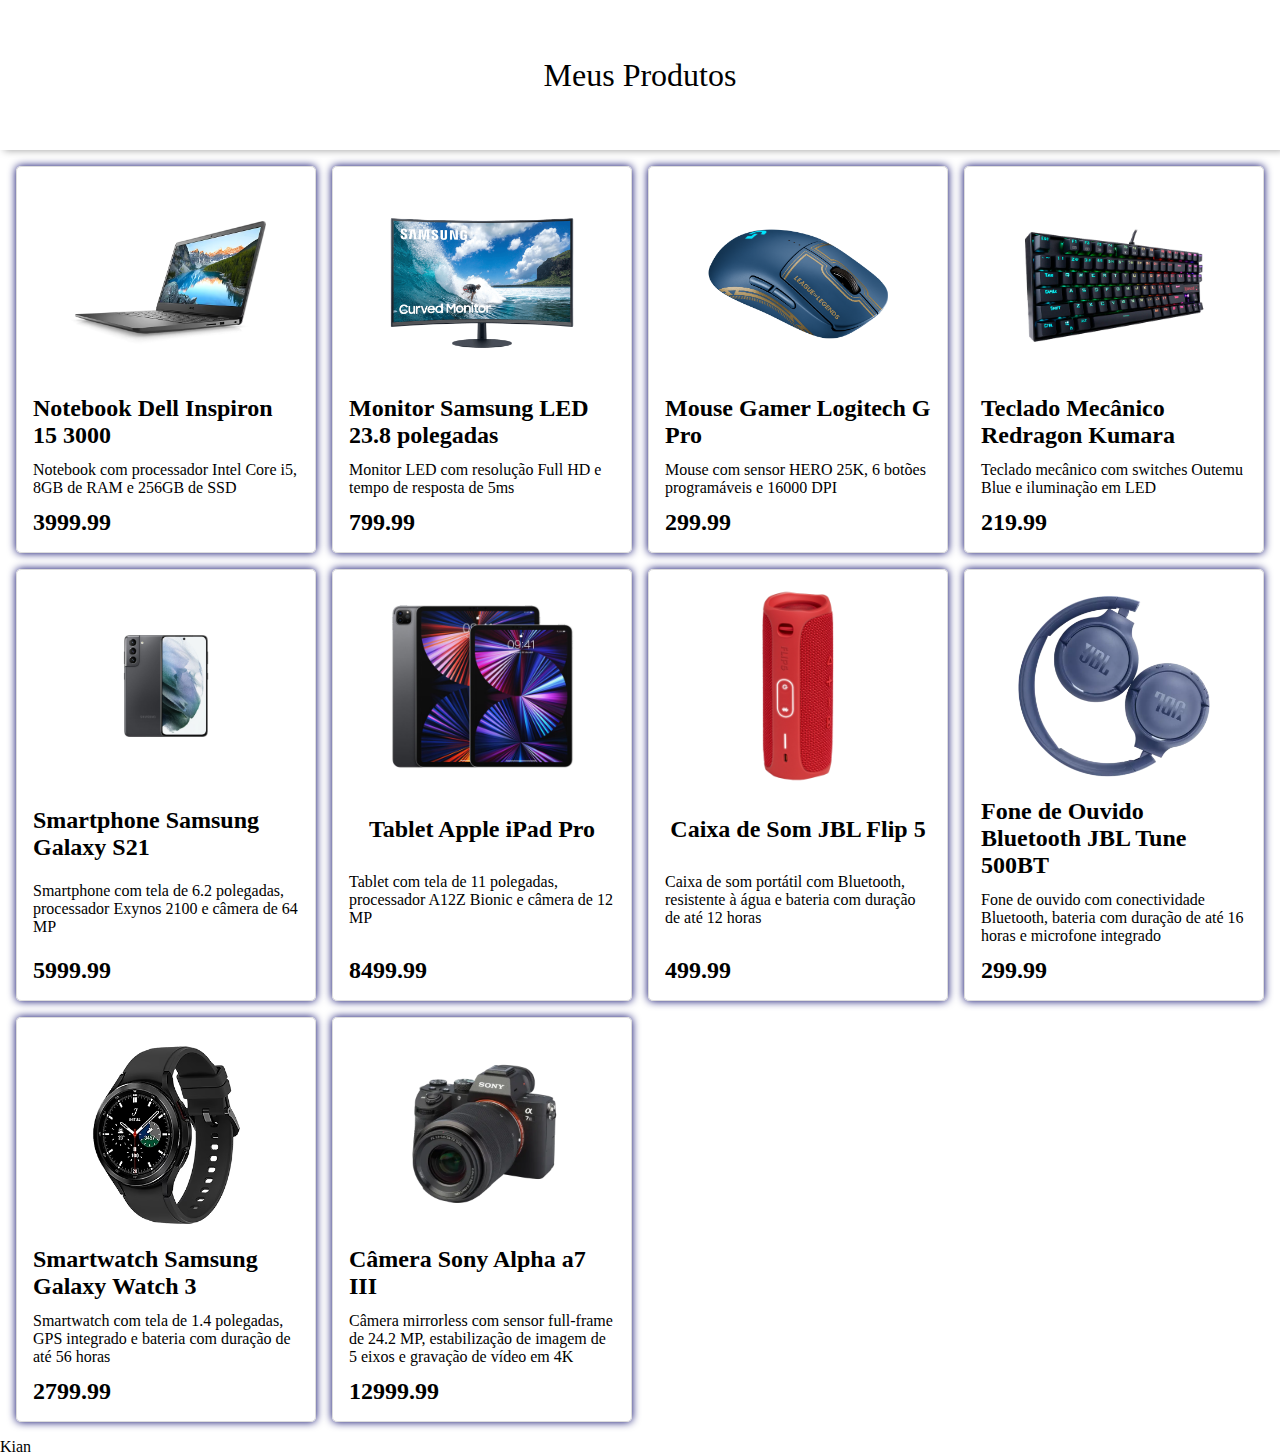
==== Aula 04/index.html @ d7fb3ac5 "Consumo API - 17-03-2023" ====
<!DOCTYPE html>
<html lang="en">

<head>
    <meta charset="UTF-8">
    <meta http-equiv="X-UA-Compatible" content="IE=edge">
    <meta name="viewport" content="width=device-width, initial-scale=1.0">
    <link rel="stylesheet" href="./style/style.css">
    <script src="./javascript/index.js" defer type="module"></script>
    
    <title>Produtos</title>
</head>

<body>

    <header>
        Meus Produtos
    </header>

    <main>
        <div class="container" id="container">
            
        </div>
    </main>

    <footer>
        <p class="footer__text">
            Kian
        </p>
    </footer>

</body>

</html>
---- Aula 04/style/style.css ----
* {
    margin: 0;
    padding: 0;
    box-sizing: border-box;
}

header {
    display: grid;
    place-content: center;
    height: 150px;
    box-shadow: 4px 0 8px #0006;
    font-size: 2rem;
}

.container {
    display: grid;
    padding: 16px;
    grid-template-columns: repeat(auto-fit, minmax(300px, 1fr));
    gap: 16px;
}

.card {
    display: flex;
    flex-direction: column;
    justify-content: space-between;
    align-items: center;
    gap: 12px;
    border: 1px solid #ddd;
    border-radius: 5px;
    box-shadow: 0px 0 8px #006;
    padding: 16px;
    cursor: pointer;
}

.card:hover {
    box-shadow: 0px 0px 8px #00F6;
}

.card__image {
    width: 200px;
    height: 200px;
    object-fit: contain;
}

.card__title {
    font-size: 1.5rem;
}

.card__description {
    font-size: 1rem;
    
}

.card__price {
    font-size: 1.5rem;
    font-weight: 900;
    width: 100%;
}
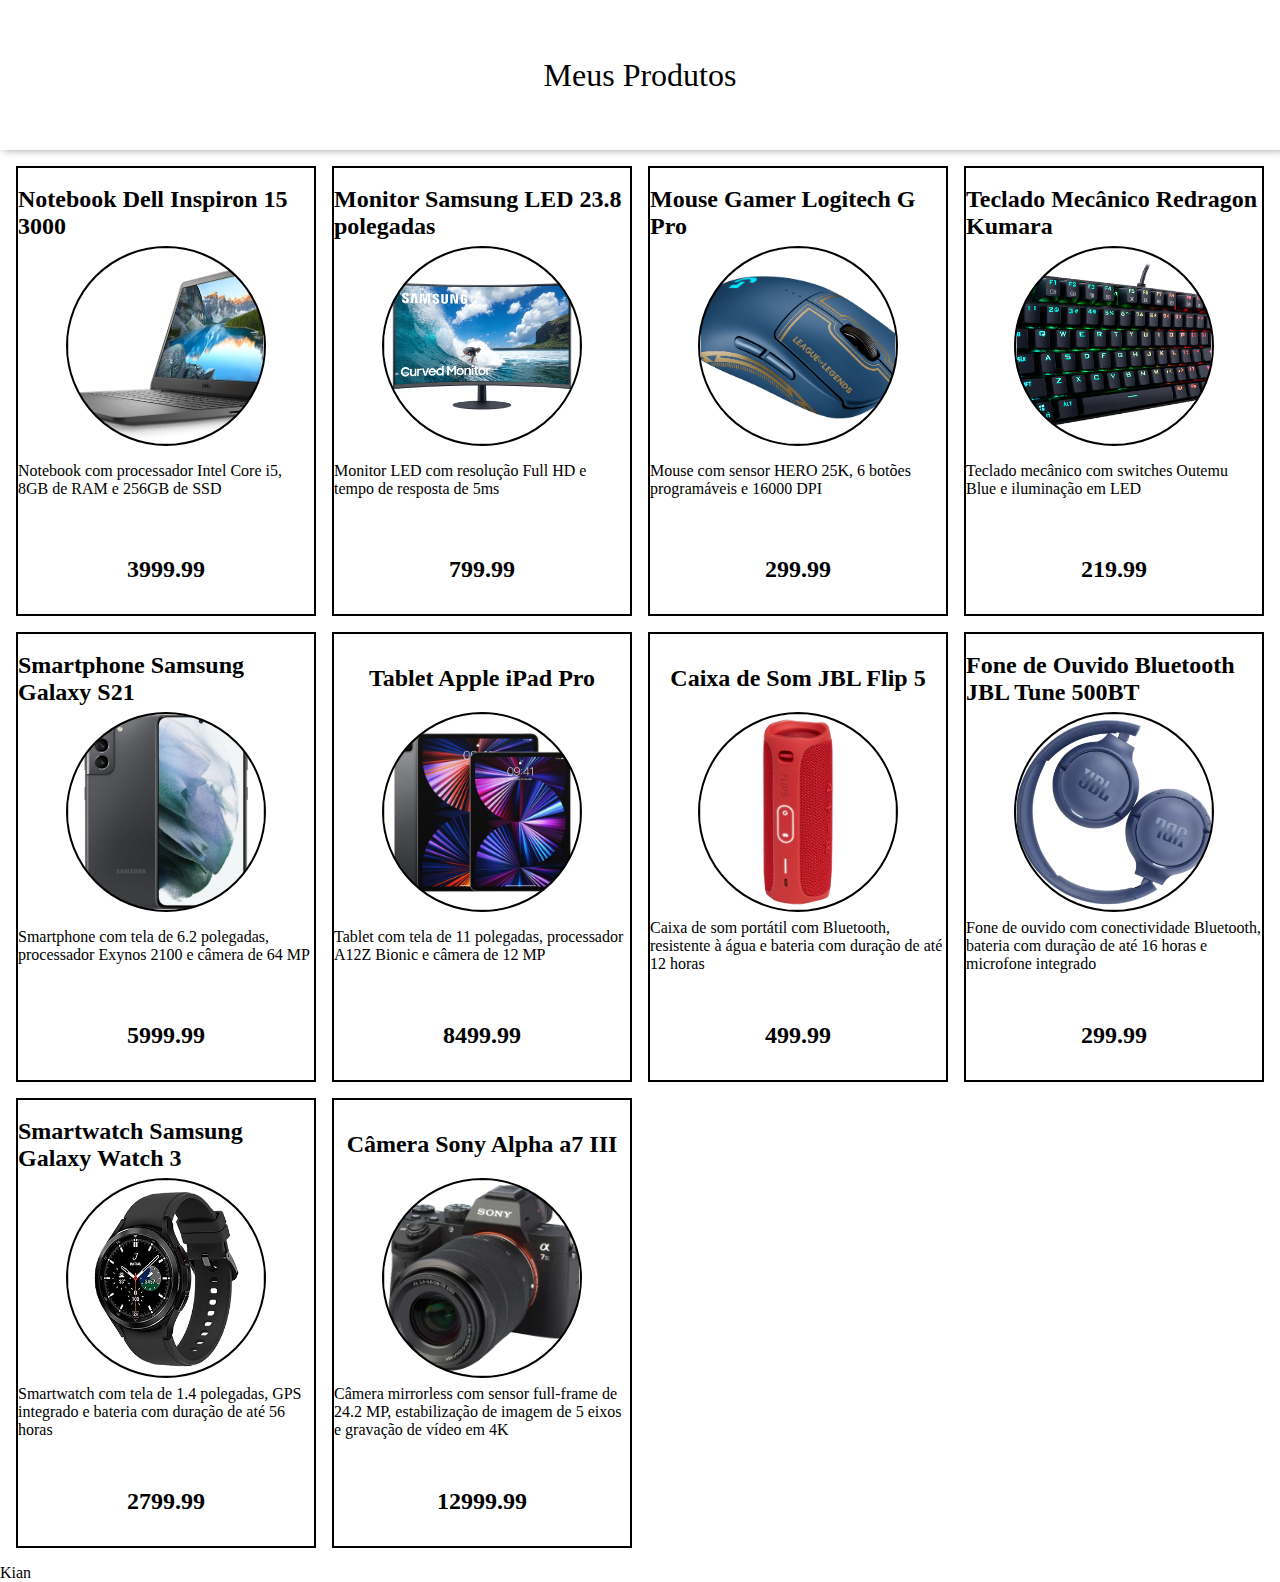
==== commit 96b15faa: "Aprendendo webComponent" ====
--- a/Aula 04/index.html
+++ b/Aula 04/index.html
@@ -7,7 +7,6 @@
     <meta name="viewport" content="width=device-width, initial-scale=1.0">
     <link rel="stylesheet" href="./style/style.css">
     <script src="./javascript/index.js" defer type="module"></script>
-    
     <title>Produtos</title>
 </head>
 
@@ -21,6 +20,8 @@
         <div class="container" id="container">
             
         </div>
+       
+
     </main>
 
     <footer>
--- a/Aula 04/style/style.css
+++ b/Aula 04/style/style.css
@@ -19,7 +19,7 @@
     gap: 16px;
 }
 
-.card {
+/* .card {
     display: flex;
     flex-direction: column;
     justify-content: space-between;
@@ -55,5 +55,5 @@
     font-size: 1.5rem;
     font-weight: 900;
     width: 100%;
-}
+} */
 
